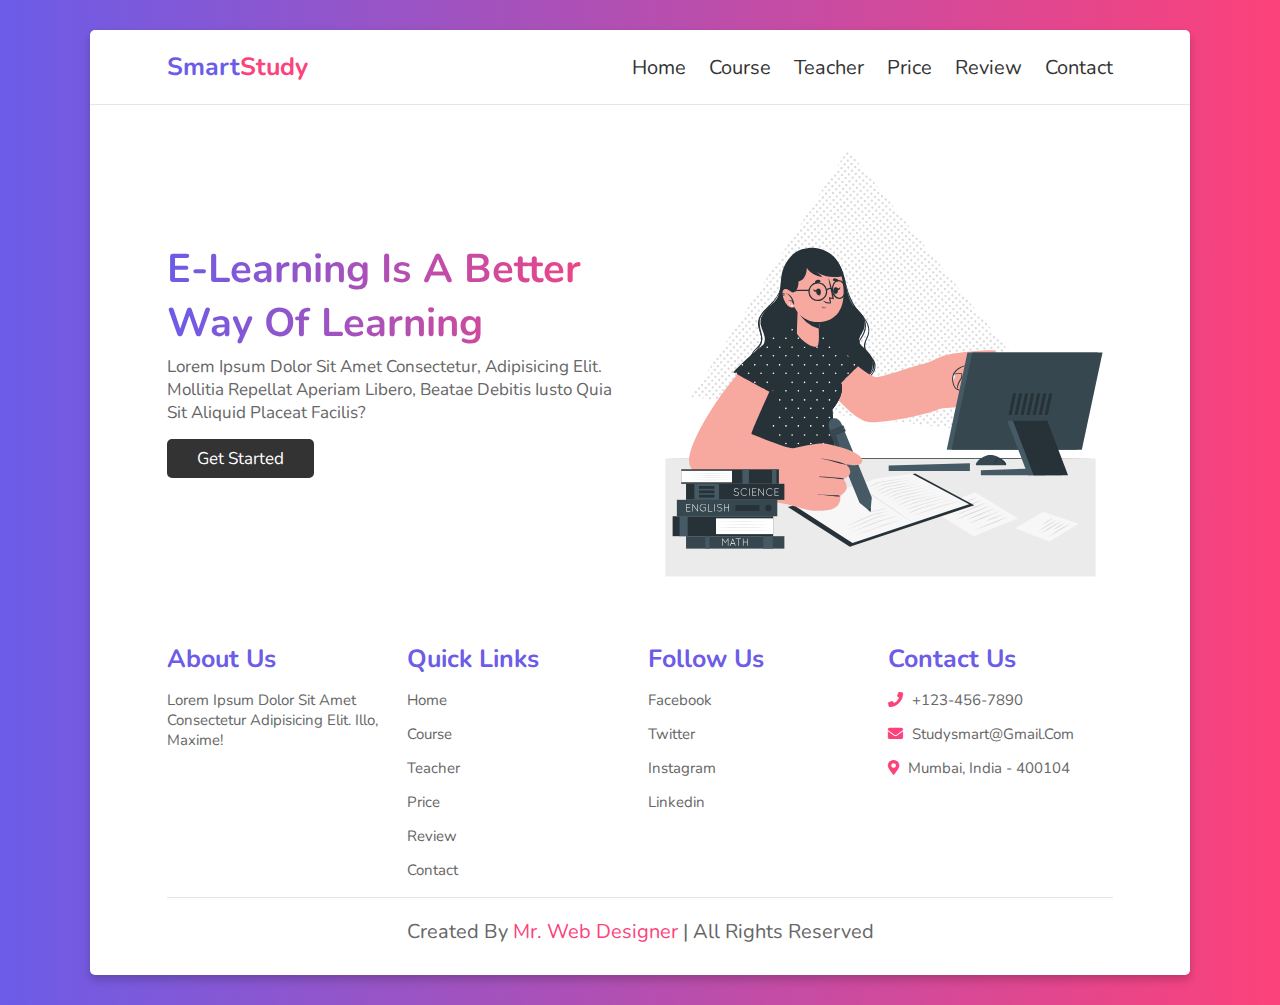
==== index.html @ fe6470d3 "changed to index html" ====
<!DOCTYPE html>
<html lang="en">
<head>
    <meta charset="UTF-8">
    <meta name="viewport" content="width=device-width, initial-scale=1.0">
    <title>home</title>

    <!-- font awesome cdn link  -->
    <link rel="stylesheet" href="https://cdnjs.cloudflare.com/ajax/libs/font-awesome/5.15.3/css/all.min.css">

    <!-- custom css file link  -->
    <link rel="stylesheet" href="css/style.css">

</head>
<body>
    
<div class="container">

<header>

    <a href="#" class="logo">Smart<span>Study</span></a>

    <div id="menu" class="fas fa-bars"></div>

    <nav class="navbar">
        <a href="home.html">home</a>
        <a href="course.html">course</a>
        <a href="teacher.html">teacher</a>
        <a href="price.html">price</a>
        <a href="review.html">review</a>
        <a href="contact.html">contact</a>
    </nav>

</header>

<!-- home section  -->

<section class="home">

    <div class="content">
        <h3>E-learning is a better way of learning</h3>
        <p>Lorem ipsum dolor sit amet consectetur, adipisicing elit. Mollitia repellat aperiam libero, beatae debitis iusto quia sit aliquid placeat facilis?</p>
        <a href="#" class="btn">get started</a>
    </div>

    <div class="image">
        <img src="images/home-img.svg" alt="">
    </div>

</section>


<!-- footer section  -->

<section class="footer">

    <div class="box-container">

        <div class="box">
            <h3>about us</h3>
            <p>Lorem ipsum dolor sit amet consectetur adipisicing elit. Illo, maxime!</p>
        </div>

        <div class="box">
            <h3>quick links</h3>
            <a href="#">home</a>
            <a href="#">course</a>
            <a href="#">teacher</a>
            <a href="#">price</a>
            <a href="#">review</a>
            <a href="#">contact</a>
        </div>

        <div class="box">
            <h3>follow us</h3>
            <a href="#">facebook</a>
            <a href="#">twitter</a>
            <a href="#">instagram</a>
            <a href="#">linkedin</a>
        </div>

        <div class="box">
            <h3>contact us</h3>
           <p> <i class="fas fa-phone"></i> +123-456-7890 </p>
           <p> <i class="fas fa-envelope"></i> studysmart@gmail.com </p>
           <p> <i class="fas fa-map-marker-alt"></i> mumbai, india - 400104 </p>
        </div>

    </div>

    <div class="credit"> created by <span> mr. web designer </span> | all rights reserved </div>

</section>

</div>















<!-- custom js file link -->
<script src="js/script.js"></script>

</body>
</html>
---- css/style.css ----
@import url('https://fonts.googleapis.com/css2?family=Nunito:wght@200;300;400;600;700&display=swap');

:root{
  --violet:#6c5ce7;
  --pink:#FC427B;
  --gradient:linear-gradient(90deg, var(--violet), var(--pink));
}

*{
  font-family: 'Nunito', sans-serif;
  margin:0; padding:0;
  box-sizing: border-box;
  outline: none; border:none;
  text-decoration: none;
  text-transform: capitalize;
  transition: all .2s ease-out;
}

html{
  font-size: 62.5%;
  overflow-x: hidden;
}

html::-webkit-scrollbar{
  width:1rem;
}

html::-webkit-scrollbar-track{
  background:#333;
}

html::-webkit-scrollbar-thumb{
  background:#fff;
  border-radius: 5rem;
}

body{
  background:var(--gradient);
  padding:3rem 7%;
}

section{
  padding:2rem 7%;
}

.container{
  background:#fff;
  border-radius: .5rem;
  box-shadow: 0 .5rem 1rem rgba(0,0,0,.2);
}

.heading{
  color:transparent;
  background:var(--gradient);
  -webkit-background-clip: text;
  background-clip: text;
  padding:0 1rem;
  padding-top: 2.5rem;
  text-align: center;
  font-size: 4rem;
  text-transform: uppercase;
}

.btn{
  display: inline-block;
  margin-top: 1rem;
  padding:.8rem 3rem;
  border-radius: .5rem;
  background:#333;
  color:#fff;
  cursor: pointer;
  font-size: 1.7rem;
}

.btn:hover{
  background:var(--gradient);
}

header{
  display: flex;
  align-items: center;
  justify-content: space-between;
  width: 100%;
  padding:2rem 7%;
  border-bottom: .1rem solid rgba(0,0,0,.1);
  position: relative;
  z-index: 1000;
}

header .logo{
  font-size: 2.5rem;
  color:var(--violet);
  font-weight: bold;
}

header .logo span{
  color:var(--pink);
}

header .navbar a{
  margin-left: 2rem;
  font-size: 2rem;
  color:#333;
}

header .navbar a:hover{
  color:var(--pink);
}

#menu{
  font-size: 2.5rem;
  padding:.5rem 1rem;
  border-radius: .3rem;
  border:.1rem solid rgba(0,0,0,.2);
  cursor: pointer;
  display: none;
}

.home{
  display: flex;
  flex-wrap: wrap;
  gap:1.5rem;
  align-items: center;
}

.home .content{
  flex:1 1 40rem;
}

.home .image{
  flex:1 1 40rem;
}

.home .image img{
  width:100%;
}

.home .content h3{
  color:transparent;
  background:var(--gradient);
  -webkit-background-clip: text;
  background-clip: text;
  font-size: 4rem;
}

.home .content p{
  padding:.5rem 0;
  font-size: 1.7rem;
  color:#666;
}

.course{
  display: flex;
  flex-wrap: wrap;
  gap:1.5rem;
}

.course .box{
  flex:1 1 30rem;
  border-radius: .5rem;
  border:.1rem solid rgba(0,0,0,.1);
  padding:1rem;
  position: relative;
}

.course .box img{
  height:20rem;
  width:100%;
}

.course .box .amount{
  position: absolute;
  top:1rem; left:1rem;
  font-size: 2rem;
  padding:.5rem 1rem;
  background:var(--pink);
  color:#fff;
  border-radius: .5rem;
}

.course .box .stars i{
  color:var(--violet);
  font-size: 1.5rem;
  padding:1rem 0;
}

.course .box h3{
  color:var(--pink);
  font-size: 2.5rem;
}

.course .box p{
  color:#666;
  font-size: 1.5rem;
  padding:.5rem 0;
}

.course .icons{
  display: flex;
  justify-content: space-between;
  border-top: .1rem solid rgba(0,0,0,.1);
  margin-top: 1rem;
  padding:.5rem;
  padding-top: 1rem;
}

.course .icons p{
  color:#666;
  font-size: 1.3rem;
}

.course .icons p i{
  padding-right: .4rem;
  color:var(--pink);
}

.teacher{
  display: flex;
  flex-wrap: wrap;
  gap:1.5rem;
}

.teacher .box{
  flex:1 1 23rem;
  border:.1rem solid rgba(0,0,0,.1);
  border-radius:.5rem;
  padding:1.5rem;
  text-align: center;
}

.teacher .box img{
  height: 10rem;
  width:10rem;
  margin:.5rem 0;
  border-radius: 50%;
  object-fit: cover;
}

.teacher .box h3{
  color:var(--violet);
  font-size: 2.5rem;
}

.teacher .box span{
  color:var(--pink);
  font-size: 2rem;
}

.teacher .box p{
  color:#666;
  font-size: 1.5rem;
  padding:1rem 0;
}

.teacher .box .share a{
  height:4rem;
  width:4rem;
  line-height: 4rem;
  font-size: 2rem;
  background:var(--pink);
  border-radius: .5rem;
  margin:.3rem;
  color:#fff;
}

.teacher .box .share a:hover{
  background:var(--violet);
}

.price{
  display: flex;
  flex-wrap: wrap;
  gap:1.5rem;
}

.price .box{
  flex:1 1 30rem;
  text-align: center;
  border:.1rem solid rgba(0,0,0,.1);
  border-radius: .5rem;
}

.price .box h3{
  font-size: 2.5rem;
  color:#333;
  padding:1.5rem 0;
}

.price .box .amount{
  font-size: 4.5rem;
  color:#fff;
  padding:1rem 0;
  background:var(--gradient);
  font-weight: bold;
}

.price .box .amount span{
  font-size: 2rem;
}

.price .box  ul{
  border-bottom: .1rem solid rgba(0,0,0,.1);
  padding: 1rem 0;
  list-style: none;
}

.price .box ul li{
  padding:.7rem 0;
  font-size: 1.7rem;
  color:#666;
}

.price .box .btn{
  margin:2rem 0;
}

.review{
  display: flex;
  flex-wrap: wrap;
  gap:1.5rem;
}

.review .box{
  border-radius: .5rem;
  border:.1rem solid rgba(0,0,0,.1);
  padding:1rem;
  flex:1 1 30rem;
}

.review .box .student{
  display: flex;
  align-items: center;
  justify-content: space-between;
}

.review .box .student .student-info{
  display: flex;
  align-items: center;
}

.review .box .student i{
  font-size: 6rem;
  color:var(--pink);
  opacity: .5;
}

.review .box .student .student-info img{
  border-radius: 50%;
  object-fit: cover;
  height: 7rem;
  width:7rem;
  margin-right: 1.5rem;
}

.review .box .student .student-info h3{
  font-size: 2rem;
  color:#333;
}

.review .box .student .student-info span{
  font-size: 1.5rem;
  color:var(--pink);
}

.review .box .text{
  padding:1rem 0;
  font-size: 1.6rem;
  color:#666;
}

.contact{
  display: flex;
  flex-wrap: wrap;
  gap:1.5rem;
}

.contact .image{
  flex:1 1 35rem;
}

.contact .image img{
  width:100%;
}

.contact form{
  flex:1 1 50rem;
  border:.1rem solid rgba(0,0,0,.1);
  border-radius: .5rem;
  padding:2rem;
}

.contact form .inputBox{
  display: flex;
  justify-content: space-between;
  flex-wrap: wrap;
}

.contact form .inputBox input,
.contact form .box, 
.contact form textarea{
  width: 100%;
  padding:1rem;
  margin:.7rem 0;
  font-size: 1.7rem;
  border:.1rem solid rgba(0,0,0,.1);
  border-radius: .5rem;
  text-transform: none;
  color:#333;
} 

.contact form .inputBox input:focus,
.contact form .box:focus, 
.contact form textarea:focus{
  border-color: var(--pink);
}

.contact form .inputBox input{
  width:49%;
}

.contact form textarea{
  height: 20rem;
  resize: none;
}






















.footer .box-container{
  display: flex;
  flex-wrap: wrap;
  gap:1.5rem;
}

.footer .box-container .box{
  flex:1 1 20rem;
}

.footer .box-container .box h3{
  font-size: 2.5rem;
  color:var(--violet);
  padding:.7rem 0;
}

.footer .box-container .box p{
  font-size: 1.5rem;
  color:#666;
  padding:.7rem 0;
}

.footer .box-container .box a{
  display: block;
  font-size: 1.5rem;
  color:#666;
  padding:.7rem 0;
}

.footer .box-container .box a:hover{
  color:var(--pink);
}

.footer .box-container .box p i{
  padding-right: .5rem;
  color:var(--pink);
}

.footer .credit{
  font-size: 2rem;
  margin-top: 1rem;
  padding:1rem;
  padding-top: 2rem;
  text-align: center;
  border-top: .1rem solid rgba(0,0,0,.1);
  color:#666;
}

.footer .credit span{
  color:var(--pink);
}



/* media queries  */

@media (max-width:991px){

  html{
    font-size: 55%;
  }

  body{
    padding:1.5rem;
  }

  header{
    padding:2rem;
  }

  section{
    padding:2rem;
  }

}

@media (max-width:768px){

  #menu{
    display: initial;
  }

  header .navbar{
    position: absolute;
    top:100%; left:0; right:0;
    background:#fff;
    border-top: .1rem solid rgba(0,0,0,.2);
    border-bottom: .1rem solid rgba(0,0,0,.2);
    clip-path: polygon(0 0, 100% 0, 100% 0, 0 0);
  }

  header .navbar.active{
    clip-path: polygon(0 0, 100% 0, 100% 100%, 0 100%);
  }

  header .navbar a{
    font-size: 2.5rem;
    display: block;
    margin:2rem 0;
    text-align:center;
  }

  .contact form .inputBox input{
    width:100%;
  }

}

@media (max-width:400px){

  html{
    font-size: 50%;
  }

}
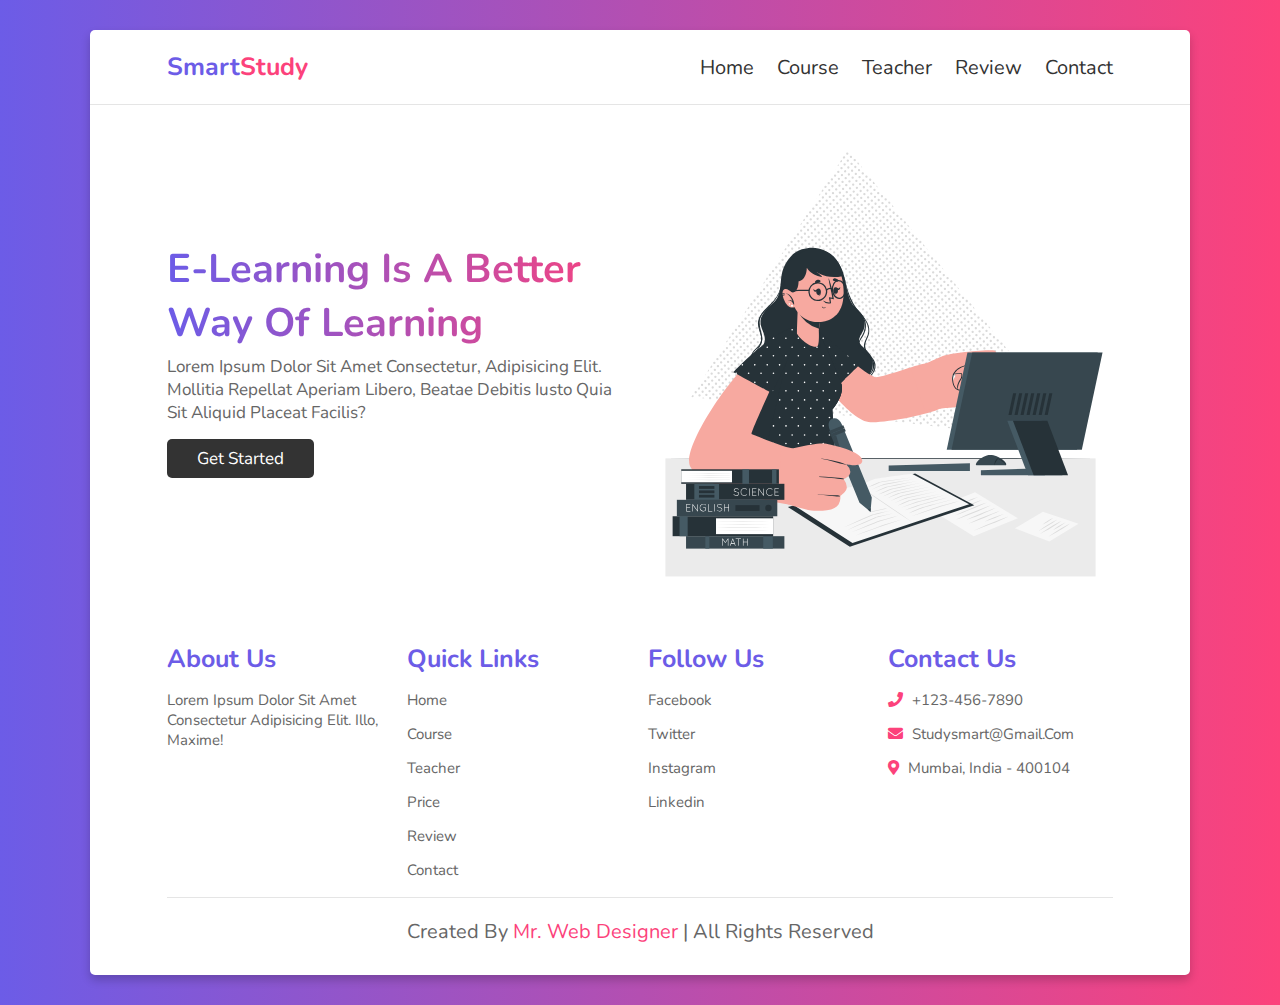
==== commit 06f8982b: "(added login page )" ====
--- a/index.html
+++ b/index.html
@@ -26,7 +26,6 @@
         <a href="home.html">home</a>
         <a href="course.html">course</a>
         <a href="teacher.html">teacher</a>
-        <a href="price.html">price</a>
         <a href="review.html">review</a>
         <a href="contact.html">contact</a>
     </nav>
@@ -40,7 +39,7 @@
     <div class="content">
         <h3>E-learning is a better way of learning</h3>
         <p>Lorem ipsum dolor sit amet consectetur, adipisicing elit. Mollitia repellat aperiam libero, beatae debitis iusto quia sit aliquid placeat facilis?</p>
-        <a href="#" class="btn">get started</a>
+        <a href="login.html" class="btn">get started</a>
     </div>
 
     <div class="image">
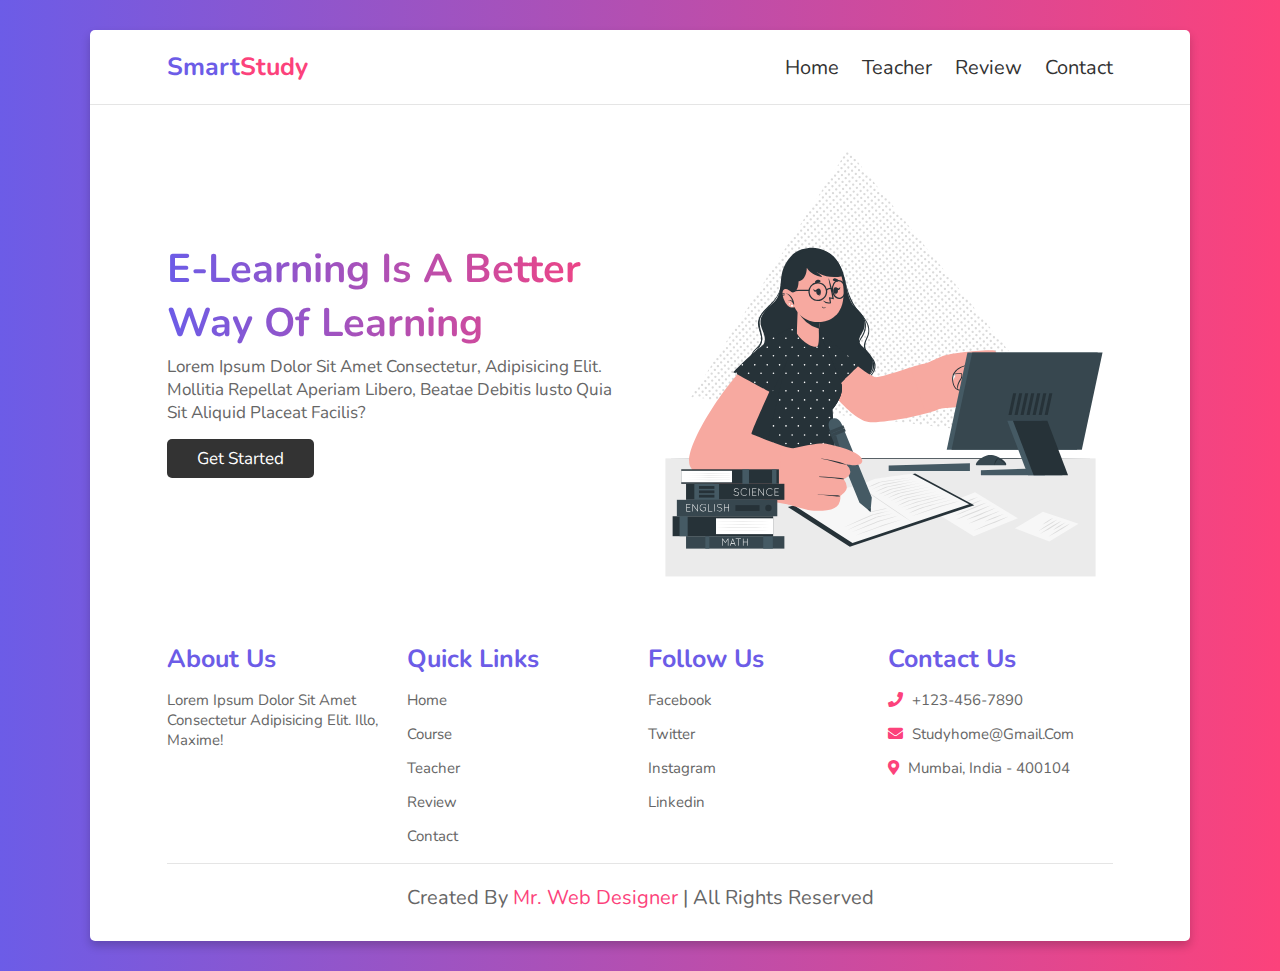
==== commit d95d3adb: "signup added" ====
--- a/index.html
+++ b/index.html
@@ -18,13 +18,12 @@
 
 <header>
 
-    <a href="#" class="logo">Smart<span>Study</span></a>
+    <a href="index.html" class="logo">Smart<span>Study</span></a>
 
     <div id="menu" class="fas fa-bars"></div>
 
     <nav class="navbar">
-        <a href="home.html">home</a>
-        <a href="course.html">course</a>
+        <a href="index.html">home</a>
         <a href="teacher.html">teacher</a>
         <a href="review.html">review</a>
         <a href="contact.html">contact</a>
@@ -62,12 +61,11 @@
 
         <div class="box">
             <h3>quick links</h3>
-            <a href="#">home</a>
-            <a href="#">course</a>
-            <a href="#">teacher</a>
-            <a href="#">price</a>
-            <a href="#">review</a>
-            <a href="#">contact</a>
+            <a href="index.html">home</a>
+            <a href="course.html">course</a>
+            <a href="teacher.html">teacher</a>
+            <a href="review.html">review</a>
+            <a href="contact.html">contact</a>
         </div>
 
         <div class="box">
@@ -81,7 +79,7 @@
         <div class="box">
             <h3>contact us</h3>
            <p> <i class="fas fa-phone"></i> +123-456-7890 </p>
-           <p> <i class="fas fa-envelope"></i> studysmart@gmail.com </p>
+           <p> <i class="fas fa-envelope"></i> studyhome@gmail.com </p>
            <p> <i class="fas fa-map-marker-alt"></i> mumbai, india - 400104 </p>
         </div>
 
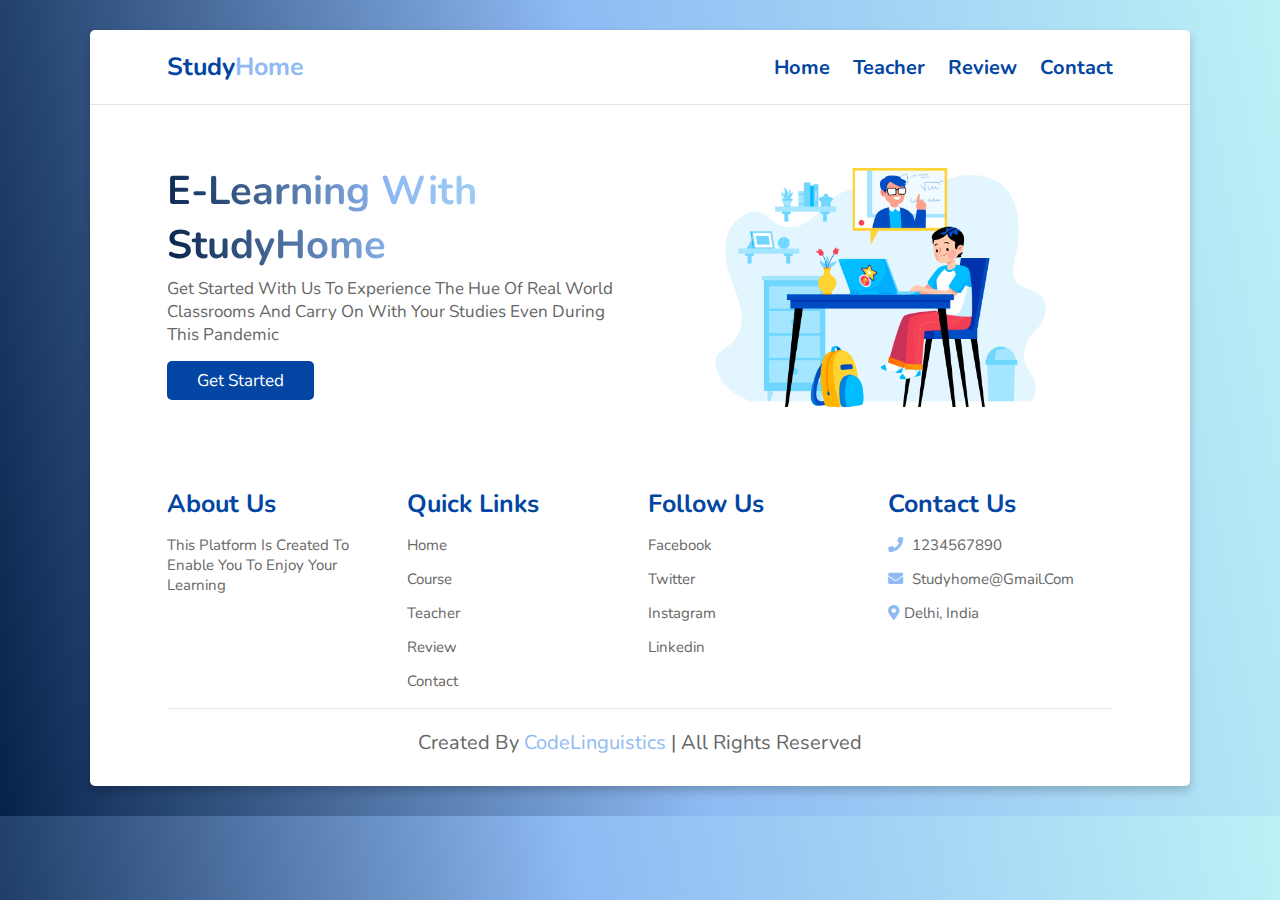
==== commit a94bb1de: "home page changes" ====
--- a/index.html
+++ b/index.html
@@ -18,15 +18,15 @@
 
 <header>
 
-    <a href="index.html" class="logo">Smart<span>Study</span></a>
+    <a href="index.html" class="logo"><span style="color:#0245a3;">Study</span><span>Home</span></a>
 
     <div id="menu" class="fas fa-bars"></div>
 
     <nav class="navbar">
-        <a href="index.html">home</a>
-        <a href="teacher.html">teacher</a>
-        <a href="review.html">review</a>
-        <a href="contact.html">contact</a>
+        <a href="index.html" onMouseOver="this.style.color='#8fbaf3'"onMouseOut="this.style.color='#0245a3'"style="color:#0245a3; font-weight: bold;">home</a>
+        <a href="teacher.html" onMouseOver="this.style.color='#8fbaf3'"onMouseOut="this.style.color='#0245a3'" style=" color:#0245a3; font-weight: bold;">teacher</a>
+        <a href="review.html" onMouseOver="this.style.color='#8fbaf3'"onMouseOut="this.style.color='#0245a3'" style=" color:#0245a3; font-weight: bold;">review</a>
+        <a href="contact.html" onMouseOver="this.style.color='#8fbaf3'"onMouseOut="this.style.color='#0245a3'"  style="color:#0245a3; font-weight: bold;">contact</a>
     </nav>
 
 </header>
@@ -34,15 +34,15 @@
 <!-- home section  -->
 
 <section class="home">
-
+   
     <div class="content">
-        <h3>E-learning is a better way of learning</h3>
-        <p>Lorem ipsum dolor sit amet consectetur, adipisicing elit. Mollitia repellat aperiam libero, beatae debitis iusto quia sit aliquid placeat facilis?</p>
-        <a href="login.html" class="btn">get started</a>
+        <h3>E-learning with studyHome</h3>
+        <p>Get started with us to experience the hue of real world classrooms and carry on with your studies even during this pandemic</p>
+        <a href="login.html" class="btn">Get Started</a>
     </div>
 
     <div class="image">
-        <img src="images/home-img.svg" alt="">
+        <img src="images/3718985.jpg" alt="">
     </div>
 
 </section>
@@ -55,12 +55,12 @@
     <div class="box-container">
 
         <div class="box">
-            <h3>about us</h3>
-            <p>Lorem ipsum dolor sit amet consectetur adipisicing elit. Illo, maxime!</p>
+            <h3 style=" color:#0245a3;">about us</h3>
+            <p>This platform is created to enable you to enjoy your learning</p>
         </div>
 
         <div class="box">
-            <h3>quick links</h3>
+            <h3 style=" color:#0245a3;"> quick links</h3>
             <a href="index.html">home</a>
             <a href="course.html">course</a>
             <a href="teacher.html">teacher</a>
@@ -69,7 +69,7 @@
         </div>
 
         <div class="box">
-            <h3>follow us</h3>
+            <h3 style=" color:#0245a3;">follow us</h3>
             <a href="#">facebook</a>
             <a href="#">twitter</a>
             <a href="#">instagram</a>
@@ -77,15 +77,15 @@
         </div>
 
         <div class="box">
-            <h3>contact us</h3>
-           <p> <i class="fas fa-phone"></i> +123-456-7890 </p>
+            <h3 style=" color:#0245a3;">contact us</h3>
+           <p> <i class="fas fa-phone"></i> 1234567890 </p>
            <p> <i class="fas fa-envelope"></i> studyhome@gmail.com </p>
-           <p> <i class="fas fa-map-marker-alt"></i> mumbai, india - 400104 </p>
+           <p> <i class="fas fa-map-marker-alt"></i>Delhi, India</p>
         </div>
 
     </div>
 
-    <div class="credit"> created by <span> mr. web designer </span> | all rights reserved </div>
+    <div class="credit"> Created by <span> CodeLinguistics </span> | All Rights Reserved </div>
 
 </section>
 
--- a/css/style.css
+++ b/css/style.css
@@ -1,561 +1,538 @@
-@import url('https://fonts.googleapis.com/css2?family=Nunito:wght@200;300;400;600;700&display=swap');
-
-:root{
-  --violet:#6c5ce7;
-  --pink:#FC427B;
-  --gradient:linear-gradient(90deg, var(--violet), var(--pink));
-}
-
-*{
-  font-family: 'Nunito', sans-serif;
-  margin:0; padding:0;
+@import url("https://fonts.googleapis.com/css2?family=Nunito:wght@200;300;400;600;700&display=swap");
+
+:root {
+  --violet: #06224a;
+  --pink: #8fbaf3;
+  --blue: #bdf1f6;
+  --gradient: linear-gradient(80deg, var(--violet), var(--pink), var(--blue));
+}
+
+* {
+  font-family: "Nunito", sans-serif;
+  margin: 0;
+  padding: 0;
   box-sizing: border-box;
-  outline: none; border:none;
+  outline: none;
+  border: none;
   text-decoration: none;
   text-transform: capitalize;
-  transition: all .2s ease-out;
-}
-
-html{
+  transition: all 0.2s ease-out;
+}
+
+html {
   font-size: 62.5%;
   overflow-x: hidden;
 }
 
-html::-webkit-scrollbar{
-  width:1rem;
-}
-
-html::-webkit-scrollbar-track{
-  background:#333;
-}
-
-html::-webkit-scrollbar-thumb{
-  background:#fff;
+html::-webkit-scrollbar {
+  width: 1rem;
+}
+
+html::-webkit-scrollbar-track {
+  background: #333;
+}
+
+html::-webkit-scrollbar-thumb {
+  background: #fff;
   border-radius: 5rem;
 }
 
-body{
-  background:var(--gradient);
-  padding:3rem 7%;
-}
-
-section{
-  padding:2rem 7%;
-}
-
-.container{
-  background:#fff;
-  border-radius: .5rem;
-  box-shadow: 0 .5rem 1rem rgba(0,0,0,.2);
-}
-
-.heading{
-  color:transparent;
-  background:var(--gradient);
+body {
+  background: var(--gradient);
+  padding: 3rem 7%;
+}
+
+section {
+  padding: 2rem 7%;
+}
+
+.container {
+  background: #fff;
+  border-radius: 0.5rem;
+  box-shadow: 0 0.5rem 1rem rgba(0, 0, 0, 0.2);
+}
+
+.heading {
+  color: transparent;
+  background: var(--gradient);
   -webkit-background-clip: text;
   background-clip: text;
-  padding:0 1rem;
+  padding: 0 1rem;
   padding-top: 2.5rem;
   text-align: center;
   font-size: 4rem;
   text-transform: uppercase;
 }
 
-.btn{
+.btn {
   display: inline-block;
   margin-top: 1rem;
-  padding:.8rem 3rem;
-  border-radius: .5rem;
-  background:#333;
-  color:#fff;
+  padding: 0.8rem 3rem;
+  border-radius: 0.5rem;
+  background: #0245a3;
+  color: #fff;
   cursor: pointer;
   font-size: 1.7rem;
 }
 
-.btn:hover{
-  background:var(--gradient);
-}
-
-header{
+.btn:hover {
+  background: var(--gradient);
+}
+
+header {
   display: flex;
   align-items: center;
   justify-content: space-between;
   width: 100%;
-  padding:2rem 7%;
-  border-bottom: .1rem solid rgba(0,0,0,.1);
+  padding: 2rem 7%;
+  border-bottom: 0.1rem solid rgba(0, 0, 0, 0.1);
   position: relative;
   z-index: 1000;
 }
 
-header .logo{
+header .logo {
   font-size: 2.5rem;
-  color:var(--violet);
+  color: var(--violet);
   font-weight: bold;
 }
 
-header .logo span{
-  color:var(--pink);
-}
-
-header .navbar a{
+header .logo span {
+  color: var(--pink);
+}
+
+header .navbar a {
   margin-left: 2rem;
   font-size: 2rem;
-  color:#333;
-}
-
-header .navbar a:hover{
-  color:var(--pink);
-}
-
-#menu{
+  color: #333;
+}
+
+header .navbar a:hover {
+  color: #bdf1f6;
+}
+
+#menu {
   font-size: 2.5rem;
-  padding:.5rem 1rem;
-  border-radius: .3rem;
-  border:.1rem solid rgba(0,0,0,.2);
+  padding: 0.5rem 1rem;
+  border-radius: 0.3rem;
+  border: 0.1rem solid rgba(0, 0, 0, 0.2);
   cursor: pointer;
   display: none;
 }
 
-.home{
-  display: flex;
-  flex-wrap: wrap;
-  gap:1.5rem;
+.home {
+  display: flex;
+  flex-wrap: wrap;
+  gap: 1.5rem;
   align-items: center;
 }
 
-.home .content{
-  flex:1 1 40rem;
-}
-
-.home .image{
-  flex:1 1 40rem;
-}
-
-.home .image img{
-  width:100%;
-}
-
-.home .content h3{
-  color:transparent;
-  background:var(--gradient);
+.home .content {
+  flex: 1 1 40rem;
+}
+
+.home .image {
+  flex: 1 1 40rem;
+}
+
+.home .image img {
+  width: 100%;
+}
+
+.home .content h3 {
+  color: transparent;
+  background: var(--gradient);
   -webkit-background-clip: text;
   background-clip: text;
   font-size: 4rem;
 }
 
-.home .content p{
-  padding:.5rem 0;
+.home .content p {
+  padding: 0.5rem 0;
   font-size: 1.7rem;
-  color:#666;
-}
-
-.course{
-  display: flex;
-  flex-wrap: wrap;
-  gap:1.5rem;
-}
-
-.course .box{
-  flex:1 1 30rem;
-  border-radius: .5rem;
-  border:.1rem solid rgba(0,0,0,.1);
-  padding:1rem;
+  color: #666;
+}
+
+.course {
+  display: flex;
+  flex-wrap: wrap;
+  gap: 1.5rem;
+}
+
+.course .box {
+  flex: 1 1 30rem;
+  border-radius: 0.5rem;
+  border: 0.1rem solid rgba(0, 0, 0, 0.1);
+  padding: 1rem;
   position: relative;
 }
 
-.course .box img{
-  height:20rem;
-  width:100%;
-}
-
-.course .box .amount{
+.course .box img {
+  height: 20rem;
+  width: 100%;
+}
+
+.course .box .amount {
   position: absolute;
-  top:1rem; left:1rem;
-  font-size: 2rem;
-  padding:.5rem 1rem;
-  background:var(--pink);
-  color:#fff;
-  border-radius: .5rem;
-}
-
-.course .box .stars i{
-  color:var(--violet);
+  top: 1rem;
+  left: 1rem;
+  font-size: 2rem;
+  padding: 0.5rem 1rem;
+  background: var(--pink);
+  color: #fff;
+  border-radius: 0.5rem;
+}
+
+.course .box .stars i {
+  color: var(--violet);
   font-size: 1.5rem;
-  padding:1rem 0;
-}
-
-.course .box h3{
-  color:var(--pink);
+  padding: 1rem 0;
+}
+
+.course .box h3 {
+  color: var(--pink);
   font-size: 2.5rem;
 }
 
-.course .box p{
-  color:#666;
+.course .box p {
+  color: #666;
   font-size: 1.5rem;
-  padding:.5rem 0;
-}
-
-.course .icons{
+  padding: 0.5rem 0;
+}
+
+.course .icons {
   display: flex;
   justify-content: space-between;
-  border-top: .1rem solid rgba(0,0,0,.1);
+  border-top: 0.1rem solid rgba(0, 0, 0, 0.1);
   margin-top: 1rem;
-  padding:.5rem;
+  padding: 0.5rem;
   padding-top: 1rem;
 }
 
-.course .icons p{
-  color:#666;
+.course .icons p {
+  color: #666;
   font-size: 1.3rem;
 }
 
-.course .icons p i{
-  padding-right: .4rem;
-  color:var(--pink);
-}
-
-.teacher{
-  display: flex;
-  flex-wrap: wrap;
-  gap:1.5rem;
-}
-
-.teacher .box{
-  flex:1 1 23rem;
-  border:.1rem solid rgba(0,0,0,.1);
-  border-radius:.5rem;
-  padding:1.5rem;
+.course .icons p i {
+  padding-right: 0.4rem;
+  color: var(--pink);
+}
+
+.teacher {
+  display: flex;
+  flex-wrap: wrap;
+  gap: 1.5rem;
+}
+
+.teacher .box {
+  flex: 1 1 23rem;
+  border: 0.1rem solid rgba(0, 0, 0, 0.1);
+  border-radius: 0.5rem;
+  padding: 1.5rem;
   text-align: center;
 }
 
-.teacher .box img{
+.teacher .box img {
   height: 10rem;
-  width:10rem;
-  margin:.5rem 0;
+  width: 10rem;
+  margin: 0.5rem 0;
   border-radius: 50%;
   object-fit: cover;
 }
 
-.teacher .box h3{
-  color:var(--violet);
+.teacher .box h3 {
+  color: var(--violet);
   font-size: 2.5rem;
 }
 
-.teacher .box span{
-  color:var(--pink);
-  font-size: 2rem;
-}
-
-.teacher .box p{
-  color:#666;
+.teacher .box span {
+  color: var(--pink);
+  font-size: 2rem;
+}
+
+.teacher .box p {
+  color: #666;
   font-size: 1.5rem;
-  padding:1rem 0;
-}
-
-.teacher .box .share a{
-  height:4rem;
-  width:4rem;
+  padding: 1rem 0;
+}
+
+.teacher .box .share a {
+  height: 4rem;
+  width: 4rem;
   line-height: 4rem;
   font-size: 2rem;
-  background:var(--pink);
-  border-radius: .5rem;
-  margin:.3rem;
-  color:#fff;
-}
-
-.teacher .box .share a:hover{
-  background:var(--violet);
-}
-
-.price{
-  display: flex;
-  flex-wrap: wrap;
-  gap:1.5rem;
-}
-
-.price .box{
-  flex:1 1 30rem;
+  background: var(--pink);
+  border-radius: 0.5rem;
+  margin: 0.3rem;
+  color: #fff;
+}
+
+.teacher .box .share a:hover {
+  background: var(--violet);
+}
+
+.price {
+  display: flex;
+  flex-wrap: wrap;
+  gap: 1.5rem;
+}
+
+.price .box {
+  flex: 1 1 30rem;
   text-align: center;
-  border:.1rem solid rgba(0,0,0,.1);
-  border-radius: .5rem;
-}
-
-.price .box h3{
+  border: 0.1rem solid rgba(0, 0, 0, 0.1);
+  border-radius: 0.5rem;
+}
+
+.price .box h3 {
   font-size: 2.5rem;
-  color:#333;
-  padding:1.5rem 0;
-}
-
-.price .box .amount{
+  color: #333;
+  padding: 1.5rem 0;
+}
+
+.price .box .amount {
   font-size: 4.5rem;
-  color:#fff;
-  padding:1rem 0;
-  background:var(--gradient);
+  color: #fff;
+  padding: 1rem 0;
+  background: var(--gradient);
   font-weight: bold;
 }
 
-.price .box .amount span{
-  font-size: 2rem;
-}
-
-.price .box  ul{
-  border-bottom: .1rem solid rgba(0,0,0,.1);
+.price .box .amount span {
+  font-size: 2rem;
+}
+
+.price .box ul {
+  border-bottom: 0.1rem solid rgba(0, 0, 0, 0.1);
   padding: 1rem 0;
   list-style: none;
 }
 
-.price .box ul li{
-  padding:.7rem 0;
+.price .box ul li {
+  padding: 0.7rem 0;
   font-size: 1.7rem;
-  color:#666;
-}
-
-.price .box .btn{
-  margin:2rem 0;
-}
-
-.review{
-  display: flex;
-  flex-wrap: wrap;
-  gap:1.5rem;
-}
-
-.review .box{
-  border-radius: .5rem;
-  border:.1rem solid rgba(0,0,0,.1);
-  padding:1rem;
-  flex:1 1 30rem;
-}
-
-.review .box .student{
+  color: #666;
+}
+
+.price .box .btn {
+  margin: 2rem 0;
+}
+
+.review {
+  display: flex;
+  flex-wrap: wrap;
+  gap: 1.5rem;
+}
+
+.review .box {
+  border-radius: 0.5rem;
+  border: 0.1rem solid rgba(0, 0, 0, 0.1);
+  padding: 1rem;
+  flex: 1 1 30rem;
+}
+
+.review .box .student {
   display: flex;
   align-items: center;
   justify-content: space-between;
 }
 
-.review .box .student .student-info{
+.review .box .student .student-info {
   display: flex;
   align-items: center;
 }
 
-.review .box .student i{
+.review .box .student i {
   font-size: 6rem;
-  color:var(--pink);
-  opacity: .5;
-}
-
-.review .box .student .student-info img{
+  color: var(--pink);
+  opacity: 0.5;
+}
+
+.review .box .student .student-info img {
   border-radius: 50%;
   object-fit: cover;
   height: 7rem;
-  width:7rem;
+  width: 7rem;
   margin-right: 1.5rem;
 }
 
-.review .box .student .student-info h3{
-  font-size: 2rem;
-  color:#333;
-}
-
-.review .box .student .student-info span{
+.review .box .student .student-info h3 {
+  font-size: 2rem;
+  color: #333;
+}
+
+.review .box .student .student-info span {
   font-size: 1.5rem;
-  color:var(--pink);
-}
-
-.review .box .text{
-  padding:1rem 0;
+  color: var(--pink);
+}
+
+.review .box .text {
+  padding: 1rem 0;
   font-size: 1.6rem;
-  color:#666;
-}
-
-.contact{
-  display: flex;
-  flex-wrap: wrap;
-  gap:1.5rem;
-}
-
-.contact .image{
-  flex:1 1 35rem;
-}
-
-.contact .image img{
-  width:100%;
-}
-
-.contact form{
-  flex:1 1 50rem;
-  border:.1rem solid rgba(0,0,0,.1);
-  border-radius: .5rem;
-  padding:2rem;
-}
-
-.contact form .inputBox{
+  color: #666;
+}
+
+.contact {
+  display: flex;
+  flex-wrap: wrap;
+  gap: 1.5rem;
+}
+
+.contact .image {
+  flex: 1 1 35rem;
+}
+
+.contact .image img {
+  width: 100%;
+}
+
+.contact form {
+  flex: 1 1 50rem;
+  border: 0.1rem solid rgba(0, 0, 0, 0.1);
+  border-radius: 0.5rem;
+  padding: 2rem;
+}
+
+.contact form .inputBox {
   display: flex;
   justify-content: space-between;
   flex-wrap: wrap;
 }
 
 .contact form .inputBox input,
-.contact form .box, 
-.contact form textarea{
+.contact form .box,
+.contact form textarea {
   width: 100%;
-  padding:1rem;
-  margin:.7rem 0;
+  padding: 1rem;
+  margin: 0.7rem 0;
   font-size: 1.7rem;
-  border:.1rem solid rgba(0,0,0,.1);
-  border-radius: .5rem;
+  border: 0.1rem solid rgba(0, 0, 0, 0.1);
+  border-radius: 0.5rem;
   text-transform: none;
-  color:#333;
-} 
+  color: #333;
+}
 
 .contact form .inputBox input:focus,
-.contact form .box:focus, 
-.contact form textarea:focus{
+.contact form .box:focus,
+.contact form textarea:focus {
   border-color: var(--pink);
 }
 
-.contact form .inputBox input{
-  width:49%;
-}
-
-.contact form textarea{
+.contact form .inputBox input {
+  width: 49%;
+}
+
+.contact form textarea {
   height: 20rem;
   resize: none;
 }
 
-
-
-
-
-
-
-
-
-
-
-
-
-
-
-
-
-
-
-
-
-
-.footer .box-container{
-  display: flex;
-  flex-wrap: wrap;
-  gap:1.5rem;
-}
-
-.footer .box-container .box{
-  flex:1 1 20rem;
-}
-
-.footer .box-container .box h3{
+.footer .box-container {
+  display: flex;
+  flex-wrap: wrap;
+  gap: 1.5rem;
+}
+
+.footer .box-container .box {
+  flex: 1 1 20rem;
+}
+
+.footer .box-container .box h3 {
   font-size: 2.5rem;
-  color:var(--violet);
-  padding:.7rem 0;
-}
-
-.footer .box-container .box p{
+  color: var(--violet);
+  padding: 0.7rem 0;
+}
+
+.footer .box-container .box p {
   font-size: 1.5rem;
-  color:#666;
-  padding:.7rem 0;
-}
-
-.footer .box-container .box a{
+  color: #666;
+  padding: 0.7rem 0;
+}
+
+.footer .box-container .box a {
   display: block;
   font-size: 1.5rem;
-  color:#666;
-  padding:.7rem 0;
-}
-
-.footer .box-container .box a:hover{
-  color:var(--pink);
-}
-
-.footer .box-container .box p i{
-  padding-right: .5rem;
-  color:var(--pink);
-}
-
-.footer .credit{
+  color: #666;
+  padding: 0.7rem 0;
+}
+
+.footer .box-container .box a:hover {
+  color: var(--pink);
+}
+
+.footer .box-container .box p i {
+  padding-right: 0.5rem;
+  color: var(--pink);
+}
+
+.footer .credit {
   font-size: 2rem;
   margin-top: 1rem;
-  padding:1rem;
+  padding: 1rem;
   padding-top: 2rem;
   text-align: center;
-  border-top: .1rem solid rgba(0,0,0,.1);
-  color:#666;
-}
-
-.footer .credit span{
-  color:var(--pink);
-}
-
-
+  border-top: 0.1rem solid rgba(0, 0, 0, 0.1);
+  color: #666;
+}
+
+.footer .credit span {
+  color: var(--pink);
+}
 
 /* media queries  */
 
-@media (max-width:991px){
-
-  html{
+@media (max-width: 991px) {
+  html {
     font-size: 55%;
   }
 
-  body{
-    padding:1.5rem;
-  }
-
-  header{
-    padding:2rem;
-  }
-
-  section{
-    padding:2rem;
-  }
-
-}
-
-@media (max-width:768px){
-
-  #menu{
+  body {
+    padding: 1.5rem;
+  }
+
+  header {
+    padding: 2rem;
+  }
+
+  section {
+    padding: 2rem;
+  }
+}
+
+@media (max-width: 768px) {
+  #menu {
     display: initial;
   }
 
-  header .navbar{
+  header .navbar {
     position: absolute;
-    top:100%; left:0; right:0;
-    background:#fff;
-    border-top: .1rem solid rgba(0,0,0,.2);
-    border-bottom: .1rem solid rgba(0,0,0,.2);
+    top: 100%;
+    left: 0;
+    right: 0;
+    background: #fff;
+    border-top: 0.1rem solid rgba(0, 0, 0, 0.2);
+    border-bottom: 0.1rem solid rgba(0, 0, 0, 0.2);
     clip-path: polygon(0 0, 100% 0, 100% 0, 0 0);
   }
 
-  header .navbar.active{
+  header .navbar.active {
     clip-path: polygon(0 0, 100% 0, 100% 100%, 0 100%);
   }
 
-  header .navbar a{
+  header .navbar a {
     font-size: 2.5rem;
     display: block;
-    margin:2rem 0;
-    text-align:center;
-  }
-
-  .contact form .inputBox input{
-    width:100%;
-  }
-
-}
-
-@media (max-width:400px){
-
-  html{
+    margin: 2rem 0;
+    text-align: center;
+  }
+
+  .contact form .inputBox input {
+    width: 100%;
+  }
+}
+
+@media (max-width: 400px) {
+  html {
     font-size: 50%;
   }
-
-} +}
